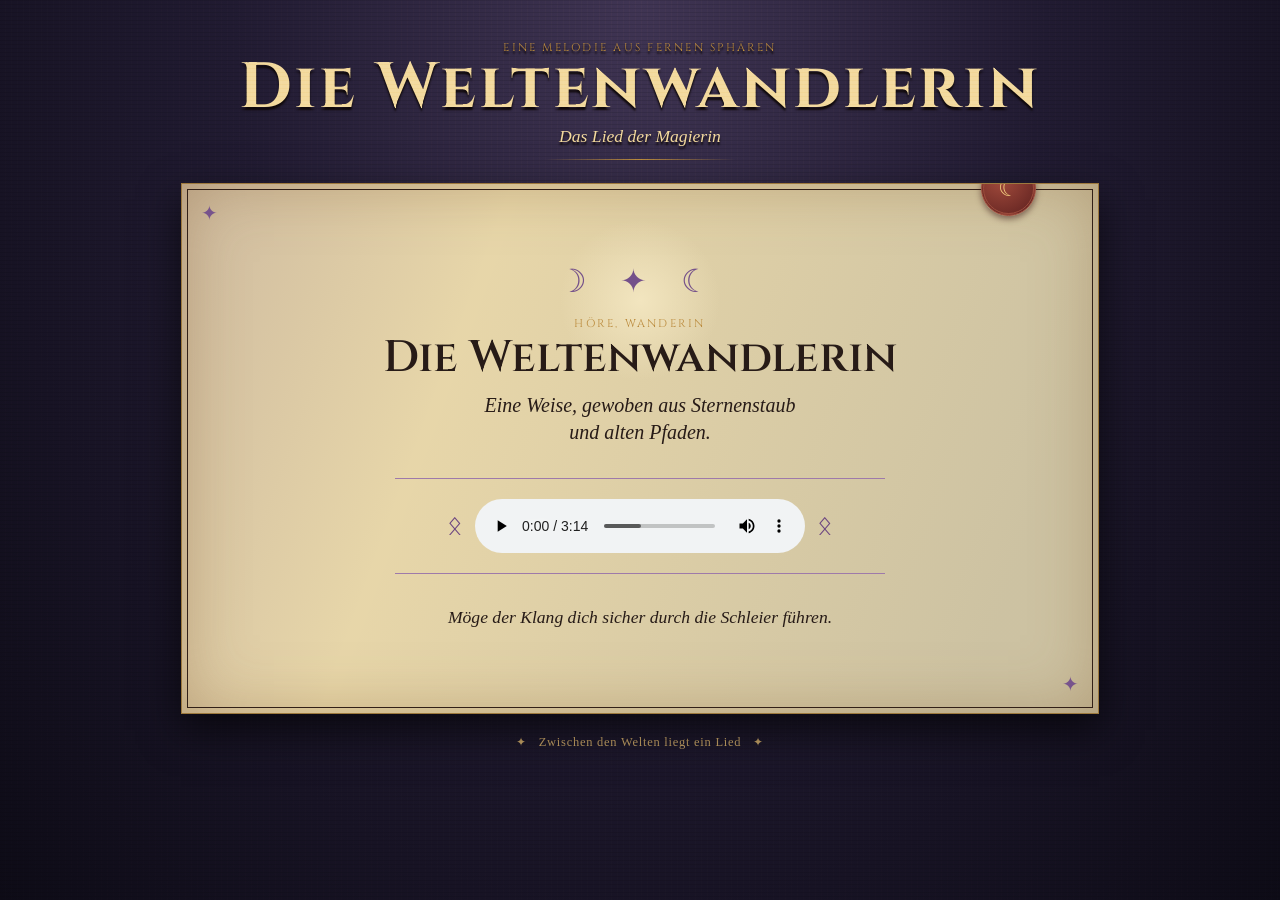
==== weltwandlerin.html @ 27a02325 "asdasd" ====
<!doctype html>
<html lang="de">
  <head>
    <meta charset="UTF-8" />
    <meta name="viewport" content="width=device-width, initial-scale=1.0" />
    <title>Die Weltenwandlerin</title>
    <link rel="stylesheet" href="style.css" />
  </head>
  <body class="song-page">
    <main class="game-shell song-shell">
      <header class="masthead">
        <p class="eyebrow">Eine Melodie aus fernen Sphären</p>
        <h1>Die Weltenwandlerin</h1>
        <p class="subtitle">Das Lied der Magierin</p>
      </header>

      <section class="parchment song-parchment" aria-labelledby="song-title">
        <div class="wax-seal" aria-hidden="true">☾</div>
        <div class="moon-mark" aria-hidden="true">☽ ✦ ☾</div>
        <p class="chapter">Höre, Wanderin</p>
        <h2 id="song-title">Die Weltenwandlerin</h2>
        <p class="song-intro">Eine Weise, gewoben aus Sternenstaub und alten Pfaden.</p>
        <div class="audio-altar">
          <span class="rune" aria-hidden="true">ᛟ</span>
          <audio controls preload="metadata">
            <source src="content/Die%20Weltenwandlerin.mp3" type="audio/mpeg" />
            Dein Browser unterstützt dieses Audioformat nicht.
          </audio>
          <span class="rune" aria-hidden="true">ᛟ</span>
        </div>
        <p class="song-note">Möge der Klang dich sicher durch die Schleier führen.</p>
      </section>
      <footer>✦ &nbsp; Zwischen den Welten liegt ein Lied &nbsp; ✦</footer>
    </main>
  </body>
</html>
---- style.css ----
@import url('https://fonts.googleapis.com/css2?family=Cinzel:wght@500;600;700&family=IM+Fell+English:ital@0;1&display=swap');

:root { --ink:#271b17; --wine:#722d28; --gold:#bb8b3d; --paper:#e7d6a9; }
* { box-sizing:border-box; }
body { min-height:100vh; margin:0; color:var(--ink); background:radial-gradient(ellipse at 50% 0%,#5c4a40 0%,#261a1a 45%,#110d0f 100%); font-family:"IM Fell English",Georgia,serif; }
body::before { content:""; position:fixed; inset:0; pointer-events:none; opacity:.2; background-image:repeating-linear-gradient(0deg,transparent 0 3px,#000 4px),repeating-linear-gradient(90deg,transparent 0 5px,#d9c28f 6px); mix-blend-mode:overlay; }
.game-shell { width:100%; max-width:620px; margin:0 auto; padding:20px 10px 22px; }
.masthead { margin-bottom:23px; color:#f3daa0; text-align:center; text-shadow:0 3px 2px #10090a; }
.masthead::after { content:""; display:block; width:190px; height:1px; margin:12px auto 0; background:linear-gradient(90deg,transparent,var(--gold),transparent); }
.eyebrow,.chapter { margin:0; color:var(--gold); font:.7rem Cinzel,serif; letter-spacing:.2em; text-transform:uppercase; }
h1 { margin:5px 0 0; font:700 clamp(2.5rem,14vw,4rem)/.9 Cinzel,serif; letter-spacing:.04em; }
.subtitle { margin:8px 0 0; font-size:1.1rem; font-style:italic; }
.parchment { position:relative; padding:36px 18px 27px; border:1px solid #9d793d; outline:1px solid #322017; outline-offset:-7px; background:linear-gradient(110deg,rgba(102,63,28,.13),transparent 25%,rgba(126,89,39,.12) 85%),var(--paper); box-shadow:0 16px 38px #0009,inset 0 0 65px #805a2a59; }
.parchment::before,.parchment::after { position:absolute; color:#9f7435; font-size:1.25rem; content:"✦"; }.parchment::before { top:17px; left:19px; }.parchment::after { right:19px; bottom:17px; }
.wax-seal { position:absolute; top:-23px; right:18px; display:grid; width:55px; height:55px; place-items:center; border:3px double #9e4d3d; border-radius:50%; color:#efc67b; background:radial-gradient(circle at 35% 30%,#a44c3d,#5e211f); box-shadow:0 3px 6px #33111188; font-size:1.5rem; }
h2 { margin:5px 0 12px; font:600 clamp(1.75rem,9vw,2.75rem)/1 Cinzel,serif; }.intro { margin:0 0 24px; font-size:1.1rem; line-height:1.35; }
.game-grid { display:grid; grid-template-columns:1fr; border:1px solid #9b7943; background:#cfba86a8; }.sound-panel,.sequence-panel { padding:19px 15px; }.sequence-panel { border-top:1px solid #9b7943; background:#b8975d2b; }
h3 { margin:0 0 18px; color:#461917; font:600 1rem Cinzel,serif; letter-spacing:.1em; text-transform:uppercase; }
.sound-buttons { display:grid; grid-template-columns:1fr; gap:10px; }.sound-card { display:grid; grid-template-columns:58px 1fr; min-height:54px; }
.play-button,.sound-button { cursor:pointer; touch-action:manipulation; border:1px solid #684226; }.play-button { display:grid; place-content:center; gap:2px; padding:6px; color:#4a251e; background:#c99a50; font:600 .6rem Cinzel,serif; text-transform:uppercase; }.play-button span:first-child { font-size:1.15rem; }.sound-button { min-height:54px; padding:13px 8px; color:#332116; background:linear-gradient(#f5e4b3,#d6b775); box-shadow:inset 0 0 0 1px #fff5,0 2px 2px #55391c55; font:600 .82rem Cinzel,serif; transition:transform .15s,background .15s; }.play-button:hover,.play-button:focus-visible,.play-button.is-playing { outline:2px solid var(--wine); outline-offset:2px; color:#fff0c6; background:var(--wine); }.sound-button:hover,.sound-button:focus-visible { outline:2px solid var(--wine); outline-offset:2px; background:#f6d78c; transform:translateY(-2px); }
.sequence-list { display:flex; min-height:42px; padding:0; margin:0; flex-wrap:wrap; gap:7px; list-style:none; counter-reset:ritual; }.sequence-list li { display:flex; align-items:center; gap:4px; padding:7px 8px; border:1px solid #8f693b; background:#ebd393; font:.75rem Cinzel,serif; counter-increment:ritual; }.sequence-list li::before { color:var(--wine); font-weight:bold; content:counter(ritual) "."; }.remove-choice { cursor:pointer; border:0; color:var(--wine); background:transparent; font-size:1rem; line-height:1; }.empty-state { min-height:42px; margin:0; color:#6a5440; font-style:italic; }
.controls { display:flex; flex-direction:column-reverse; align-items:stretch; gap:15px; margin-top:21px; }.text-button { min-height:38px; cursor:pointer; border:0; color:#5b3226; background:none; font:italic 1rem "IM Fell English",serif; text-decoration:underline; }.activate-button { min-height:54px; padding:12px 15px; cursor:pointer; border:1px solid #381210; color:#ffe6a8; background:linear-gradient(135deg,#8d3e32,#571d1b); box-shadow:inset 0 0 0 1px #cd83615e,0 2px 2px #44211966; font:600 .86rem Cinzel,serif; text-transform:uppercase; }.activate-button:hover,.activate-button:focus-visible { outline:2px solid var(--gold); outline-offset:2px; background:#9e4939; }.activate-button span { padding-left:6px; color:#e7bd6e; }
.status { min-height:1.35em; margin:25px 0 0; font-size:1.1rem; font-style:italic; text-align:center; }.status.success { color:#397039; font-weight:bold; }.status.error { color:#8d2923; font-weight:bold; }.reward { margin-top:32px; padding-top:30px; border-top:1px solid #9b7943; text-align:center; }.reward h2 { color:#461917; }.reward video { width:100%; border:7px solid #513522; outline:1px solid var(--gold); box-shadow:0 6px 16px #2c1e1380; background:#180f0e; }footer { padding-top:20px; color:#c9a669; font-size:.78rem; text-align:center; letter-spacing:.06em; }
.song-page { background:radial-gradient(ellipse at 50% 0%,#403554 0%,#211b32 45%,#0d0b16 100%); }.song-parchment { min-height:490px; overflow:hidden; text-align:center; background:radial-gradient(circle at 50% 22%,#f2e5bf 0,transparent 13%),linear-gradient(110deg,rgba(91,60,115,.18),transparent 30%,rgba(54,80,123,.15) 88%),var(--paper); }.song-parchment::before,.song-parchment::after { color:#77538c; }.moon-mark { margin:18px 0 16px; color:#74508a; font-size:2rem; letter-spacing:.4em; }.song-intro { max-width:340px; margin:0 auto 32px; font-size:1.25rem; font-style:italic; line-height:1.35; }.audio-altar { display:flex; align-items:center; justify-content:center; gap:12px; max-width:490px; padding:20px 10px; margin:0 auto; border-top:1px solid #9e7aaa; border-bottom:1px solid #9e7aaa; }.audio-altar audio { width:min(100%,330px); }.rune { color:#6a4380; font-size:1.6rem; }.song-note { margin:33px auto 25px; font-size:1.1rem; font-style:italic; }
@media (min-width:650px) { .game-shell { max-width:950px; padding:40px 16px 28px; }.parchment { padding:clamp(40px,6vw,60px); }.wax-seal { right:clamp(18px,7vw,62px); }.game-grid { grid-template-columns:1.16fr .84fr; }.sound-panel,.sequence-panel { padding:25px; }.sequence-panel { border-top:0; border-left:1px solid #9b7943; }.controls { flex-direction:row; justify-content:space-between; align-items:center; }.activate-button,.text-button { min-height:auto; } }
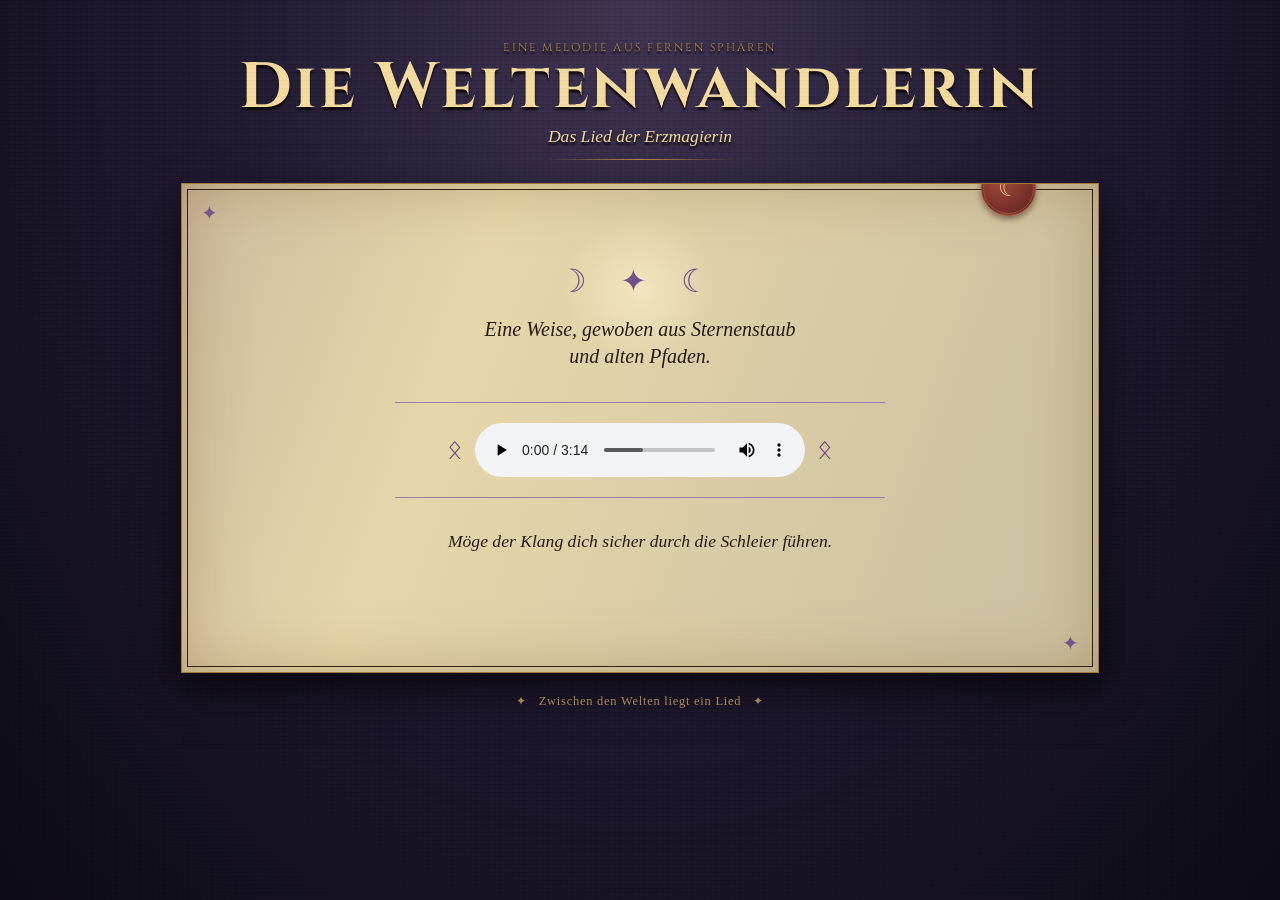
==== commit d1c97268: "asd" ====
--- a/weltwandlerin.html
+++ b/weltwandlerin.html
@@ -11,14 +11,12 @@
       <header class="masthead">
         <p class="eyebrow">Eine Melodie aus fernen Sphären</p>
         <h1>Die Weltenwandlerin</h1>
-        <p class="subtitle">Das Lied der Magierin</p>
+        <p class="subtitle">Das Lied der Erzmagierin</p>
       </header>
 
       <section class="parchment song-parchment" aria-labelledby="song-title">
         <div class="wax-seal" aria-hidden="true">☾</div>
         <div class="moon-mark" aria-hidden="true">☽ ✦ ☾</div>
-        <p class="chapter">Höre, Wanderin</p>
-        <h2 id="song-title">Die Weltenwandlerin</h2>
         <p class="song-intro">Eine Weise, gewoben aus Sternenstaub und alten Pfaden.</p>
         <div class="audio-altar">
           <span class="rune" aria-hidden="true">ᛟ</span>
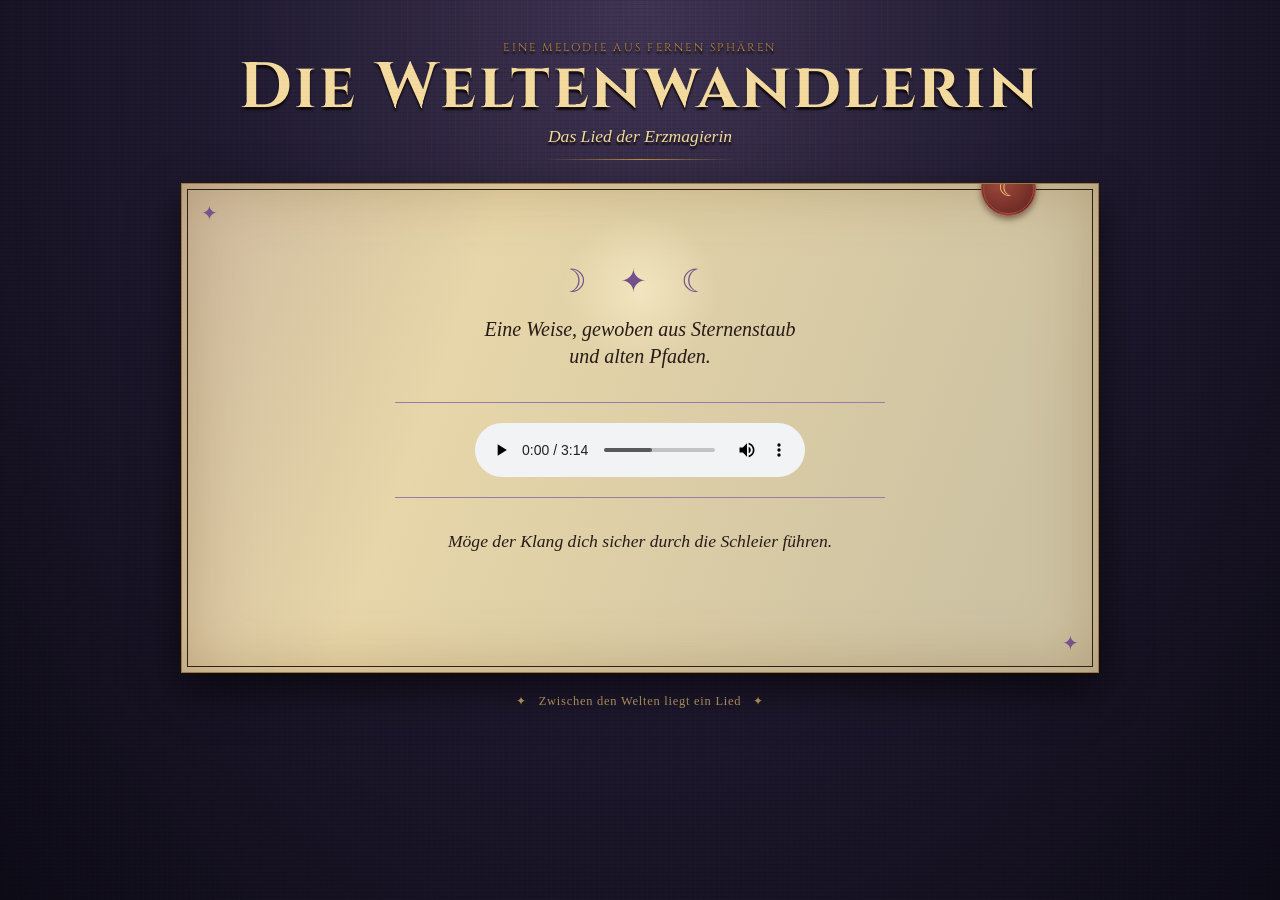
==== commit d111ee25: "Remove duplicate rune elements from audio altar in weltwandlerin.html" ====
--- a/weltwandlerin.html
+++ b/weltwandlerin.html
@@ -19,12 +19,10 @@
         <div class="moon-mark" aria-hidden="true">☽ ✦ ☾</div>
         <p class="song-intro">Eine Weise, gewoben aus Sternenstaub und alten Pfaden.</p>
         <div class="audio-altar">
-          <span class="rune" aria-hidden="true">ᛟ</span>
           <audio controls preload="metadata">
             <source src="content/Die%20Weltenwandlerin.mp3" type="audio/mpeg" />
             Dein Browser unterstützt dieses Audioformat nicht.
           </audio>
-          <span class="rune" aria-hidden="true">ᛟ</span>
         </div>
         <p class="song-note">Möge der Klang dich sicher durch die Schleier führen.</p>
       </section>
--- a/style.css
+++ b/style.css
@@ -17,9 +17,20 @@
 .game-grid { display:grid; grid-template-columns:1fr; border:1px solid #9b7943; background:#cfba86a8; }.sound-panel,.sequence-panel { padding:19px 15px; }.sequence-panel { border-top:1px solid #9b7943; background:#b8975d2b; }
 h3 { margin:0 0 18px; color:#461917; font:600 1rem Cinzel,serif; letter-spacing:.1em; text-transform:uppercase; }
 .sound-buttons { display:grid; grid-template-columns:1fr; gap:10px; }.sound-card { display:grid; grid-template-columns:58px 1fr; min-height:54px; }
-.play-button,.sound-button { cursor:pointer; touch-action:manipulation; border:1px solid #684226; }.play-button { display:grid; place-content:center; gap:2px; padding:6px; color:#4a251e; background:#c99a50; font:600 .6rem Cinzel,serif; text-transform:uppercase; }.play-button span:first-child { font-size:1.15rem; }.sound-button { min-height:54px; padding:13px 8px; color:#332116; background:linear-gradient(#f5e4b3,#d6b775); box-shadow:inset 0 0 0 1px #fff5,0 2px 2px #55391c55; font:600 .82rem Cinzel,serif; transition:transform .15s,background .15s; }.play-button:hover,.play-button:focus-visible,.play-button.is-playing { outline:2px solid var(--wine); outline-offset:2px; color:#fff0c6; background:var(--wine); }.sound-button:hover,.sound-button:focus-visible { outline:2px solid var(--wine); outline-offset:2px; background:#f6d78c; transform:translateY(-2px); }
-.sequence-list { display:flex; min-height:42px; padding:0; margin:0; flex-wrap:wrap; gap:7px; list-style:none; counter-reset:ritual; }.sequence-list li { display:flex; align-items:center; gap:4px; padding:7px 8px; border:1px solid #8f693b; background:#ebd393; font:.75rem Cinzel,serif; counter-increment:ritual; }.sequence-list li::before { color:var(--wine); font-weight:bold; content:counter(ritual) "."; }.remove-choice { cursor:pointer; border:0; color:var(--wine); background:transparent; font-size:1rem; line-height:1; }.empty-state { min-height:42px; margin:0; color:#6a5440; font-style:italic; }
+.play-button,.sound-button { cursor:pointer; touch-action:manipulation; border:1px solid #684226; }.play-button { display:grid; place-content:center; gap:2px; padding:6px; color:#4a251e; background:#c99a50; font:600 .6rem Cinzel,serif; text-transform:uppercase; }.play-button span:first-child { font-size:1.15rem; }.sound-button { display:flex; min-height:54px; align-items:center; justify-content:center; gap:11px; padding:8px; color:#332116; background:linear-gradient(#f5e4b3,#d6b775); box-shadow:inset 0 0 0 1px #fff5,0 2px 2px #55391c55; font:600 .82rem Cinzel,serif; transition:transform .15s,background .15s; }.play-button:hover,.play-button:focus-visible,.play-button.is-playing { outline:2px solid var(--wine); outline-offset:2px; color:#fff0c6; background:var(--wine); }.sound-button:hover,.sound-button:focus-visible { outline:2px solid var(--wine); outline-offset:2px; background:#f6d78c; transform:translateY(-2px); }.cat-icon { display:inline-grid; width:31px; height:31px; flex:0 0 31px; place-items:center; border:1px solid #634525; border-radius:50%; color:#3e2a1e; background:var(--cat-color,#d9c185); box-shadow:inset 0 0 0 2px #f9edbf80; }.cat-icon svg { width:24px; height:24px; fill:none; stroke:currentColor; stroke-linecap:round; stroke-linejoin:round; stroke-width:1.65; }.cat-1 { --cat-color:#d5a15b; }.cat-2 { --cat-color:#c2b1a2; }.cat-3 { --cat-color:#c77e62; }.cat-4 { --cat-color:#b89a68; }.cat-5 { --cat-color:#9a9b72; }.cat-6 { --cat-color:#ac8a79; }.cat-7 { --cat-color:#b9a35e; }
+.sequence-list { display:flex; min-height:42px; padding:0; margin:0; flex-wrap:wrap; gap:7px; list-style:none; counter-reset:ritual; }.sequence-list li { display:flex; align-items:center; gap:4px; padding:5px; border:1px solid #8f693b; background:#ebd393; counter-increment:ritual; }.sequence-list li::before { align-self:flex-start; color:var(--wine); font-size:.75rem; font-weight:bold; content:counter(ritual) "."; }.remove-choice { cursor:pointer; border:0; color:var(--wine); background:transparent; font-size:1rem; line-height:1; }.empty-state { min-height:42px; margin:0; color:#6a5440; font-style:italic; }
 .controls { display:flex; flex-direction:column-reverse; align-items:stretch; gap:15px; margin-top:21px; }.text-button { min-height:38px; cursor:pointer; border:0; color:#5b3226; background:none; font:italic 1rem "IM Fell English",serif; text-decoration:underline; }.activate-button { min-height:54px; padding:12px 15px; cursor:pointer; border:1px solid #381210; color:#ffe6a8; background:linear-gradient(135deg,#8d3e32,#571d1b); box-shadow:inset 0 0 0 1px #cd83615e,0 2px 2px #44211966; font:600 .86rem Cinzel,serif; text-transform:uppercase; }.activate-button:hover,.activate-button:focus-visible { outline:2px solid var(--gold); outline-offset:2px; background:#9e4939; }.activate-button span { padding-left:6px; color:#e7bd6e; }
 .status { min-height:1.35em; margin:25px 0 0; font-size:1.1rem; font-style:italic; text-align:center; }.status.success { color:#397039; font-weight:bold; }.status.error { color:#8d2923; font-weight:bold; }.reward { margin-top:32px; padding-top:30px; border-top:1px solid #9b7943; text-align:center; }.reward h2 { color:#461917; }.reward video { width:100%; border:7px solid #513522; outline:1px solid var(--gold); box-shadow:0 6px 16px #2c1e1380; background:#180f0e; }footer { padding-top:20px; color:#c9a669; font-size:.78rem; text-align:center; letter-spacing:.06em; }
 .song-page { background:radial-gradient(ellipse at 50% 0%,#403554 0%,#211b32 45%,#0d0b16 100%); }.song-parchment { min-height:490px; overflow:hidden; text-align:center; background:radial-gradient(circle at 50% 22%,#f2e5bf 0,transparent 13%),linear-gradient(110deg,rgba(91,60,115,.18),transparent 30%,rgba(54,80,123,.15) 88%),var(--paper); }.song-parchment::before,.song-parchment::after { color:#77538c; }.moon-mark { margin:18px 0 16px; color:#74508a; font-size:2rem; letter-spacing:.4em; }.song-intro { max-width:340px; margin:0 auto 32px; font-size:1.25rem; font-style:italic; line-height:1.35; }.audio-altar { display:flex; align-items:center; justify-content:center; gap:12px; max-width:490px; padding:20px 10px; margin:0 auto; border-top:1px solid #9e7aaa; border-bottom:1px solid #9e7aaa; }.audio-altar audio { width:min(100%,330px); }.rune { color:#6a4380; font-size:1.6rem; }.song-note { margin:33px auto 25px; font-size:1.1rem; font-style:italic; }
 @media (min-width:650px) { .game-shell { max-width:950px; padding:40px 16px 28px; }.parchment { padding:clamp(40px,6vw,60px); }.wax-seal { right:clamp(18px,7vw,62px); }.game-grid { grid-template-columns:1.16fr .84fr; }.sound-panel,.sequence-panel { padding:25px; }.sequence-panel { border-top:0; border-left:1px solid #9b7943; }.controls { flex-direction:row; justify-content:space-between; align-items:center; }.activate-button,.text-button { min-height:auto; } }
+@media (max-width:649px) {
+	.song-shell { padding:18px 12px 16px; }
+	.song-page h1 { font-size:1.7rem; line-height:1.1; letter-spacing:0; }
+	.song-page .subtitle { font-size:1rem; }
+	.song-parchment { min-height:0; padding:36px 16px 24px; }
+	.song-intro { margin-bottom:22px; font-size:1.1rem; }
+	.audio-altar { flex-direction:column; gap:8px; padding:14px 0; }
+	.audio-altar audio { display:block; width:100%; max-width:100%; }
+	.song-note { margin:22px auto 12px; }
+	.song-shell footer { padding:16px 8px 0; line-height:1.5; }
+}
